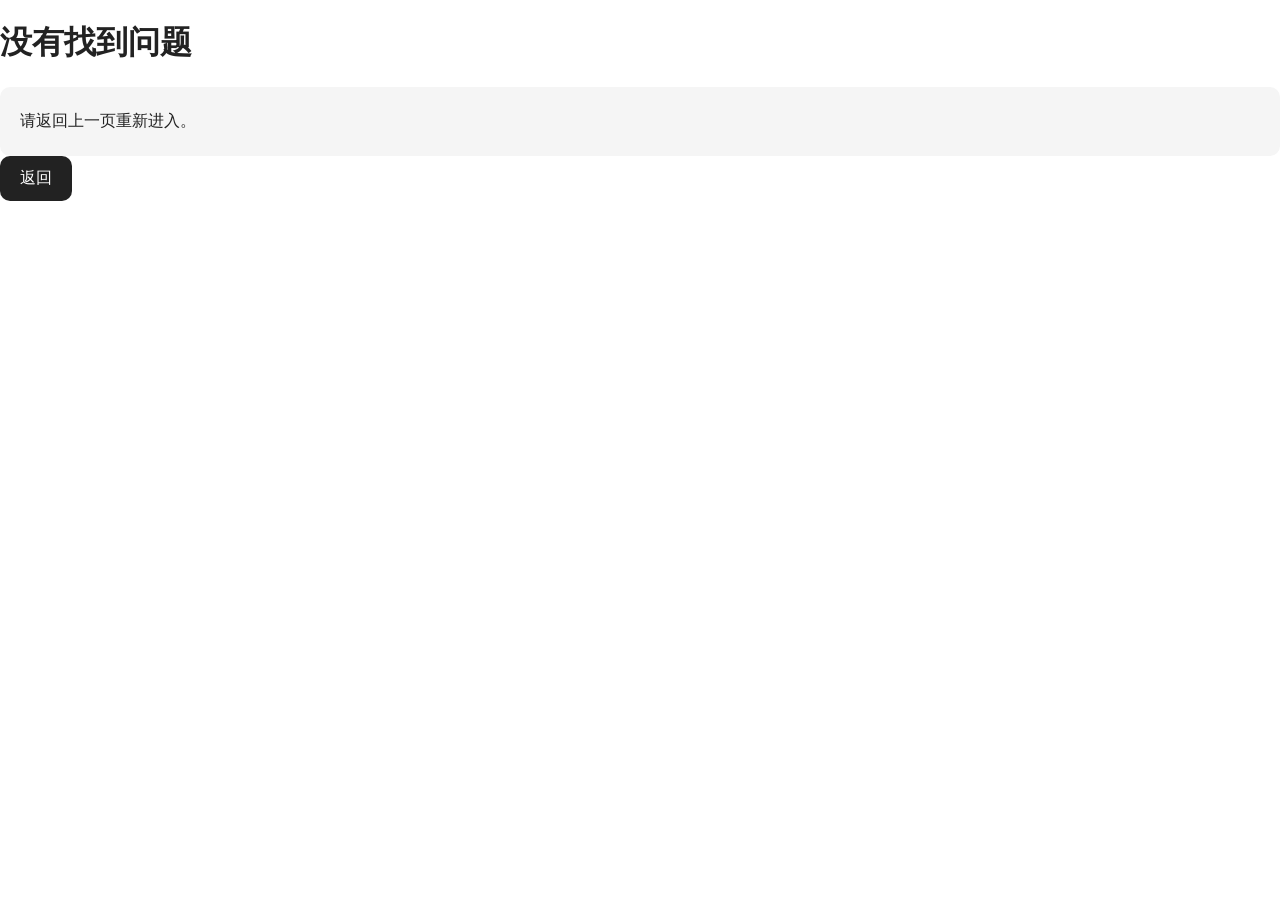
==== detail.html @ eefa604d "1.3" ====
<!DOCTYPE html>
<html lang="zh-CN">

<head>

    <meta charset="UTF-8">

    <meta
        name="viewport"
        content="width=device-width, initial-scale=1.0"
    >

    <title>详细解释</title>

    <link rel="stylesheet" href="style.css">

</head>


<body>

    <main class="detail-page">

        <h1 id="detailQuestion">
            加载中……
        </h1>


        <div id="detailContent">

            <div class="loading">
                详细解释生成中……
            </div>

        </div>


        <button id="detailBackButton">
            返回
        </button>

    </main>


    <script src="detail.js"></script>

</body>

</html>
---- style.css ----
* {
    box-sizing: border-box;
}


body {

    margin: 0;

    font-family:
        -apple-system,
        BlinkMacSystemFont,
        "Segoe UI",
        sans-serif;

    color: #222;

    background: #ffffff;
}


button {

    border: none;

    border-radius: 10px;

    padding:
        12px
        20px;

    font-size: 16px;

    cursor: pointer;

    background: #222;

    color: white;
}


button:disabled {

    opacity: 0.6;

    cursor: default;
}


/* =========================
   首页
   ========================= */

.why-page {

    max-width: 700px;

    margin:
        120px
        auto;

    padding:
        20px;
}


.why-page h1 {

    margin-bottom: 30px;

    font-size: 36px;
}


#question {

    margin-top: 40px;

    font-size: 25px;

    line-height: 1.7;

    cursor: default;

    opacity: 0;

    transition:
        opacity 0.2s ease;
}


#question.visible {

    opacity: 1;

}


#question:not(:empty) {

    cursor: pointer;
}


/* =========================
   解释页
   ========================= */

.explain-page {

    max-width: 760px;

    margin:
        70px
        auto;

    padding:
        20px;
}


.explain-page h1 {

    margin-bottom: 35px;

    font-size: 32px;

    line-height: 1.5;
}


/* 核心回答 */

.explanation-summary {

    padding: 22px;

    margin-bottom: 35px;

    border-radius: 12px;

    background: #f5f5f5;

    font-size: 19px;

    font-weight: 600;

    line-height: 1.8;
}


/* 每一个知识点 */

.explanation-point {

    margin-bottom: 32px;
}


.explanation-point h2 {

    margin:
        0
        0
        10px;

    font-size: 20px;

    line-height: 1.5;
}


.explanation-point p {

    margin: 0;

    font-size: 17px;

    line-height: 1.9;
}


/* 最后总结 */

.explanation-conclusion {

    margin-top: 35px;

    padding-top: 25px;

    border-top:
        1px solid #ddd;

    font-size: 17px;

    line-height: 1.9;
}


/* 加载 */

.loading {

    font-size: 17px;

    line-height: 1.8;

    color: #666;
}


/* 错误 */

.error {

    padding: 20px;

    border-radius: 10px;

    background: #f5f5f5;

    line-height: 1.8;
}


/* 返回按钮 */

#backButton {

    margin-top: 40px;
}
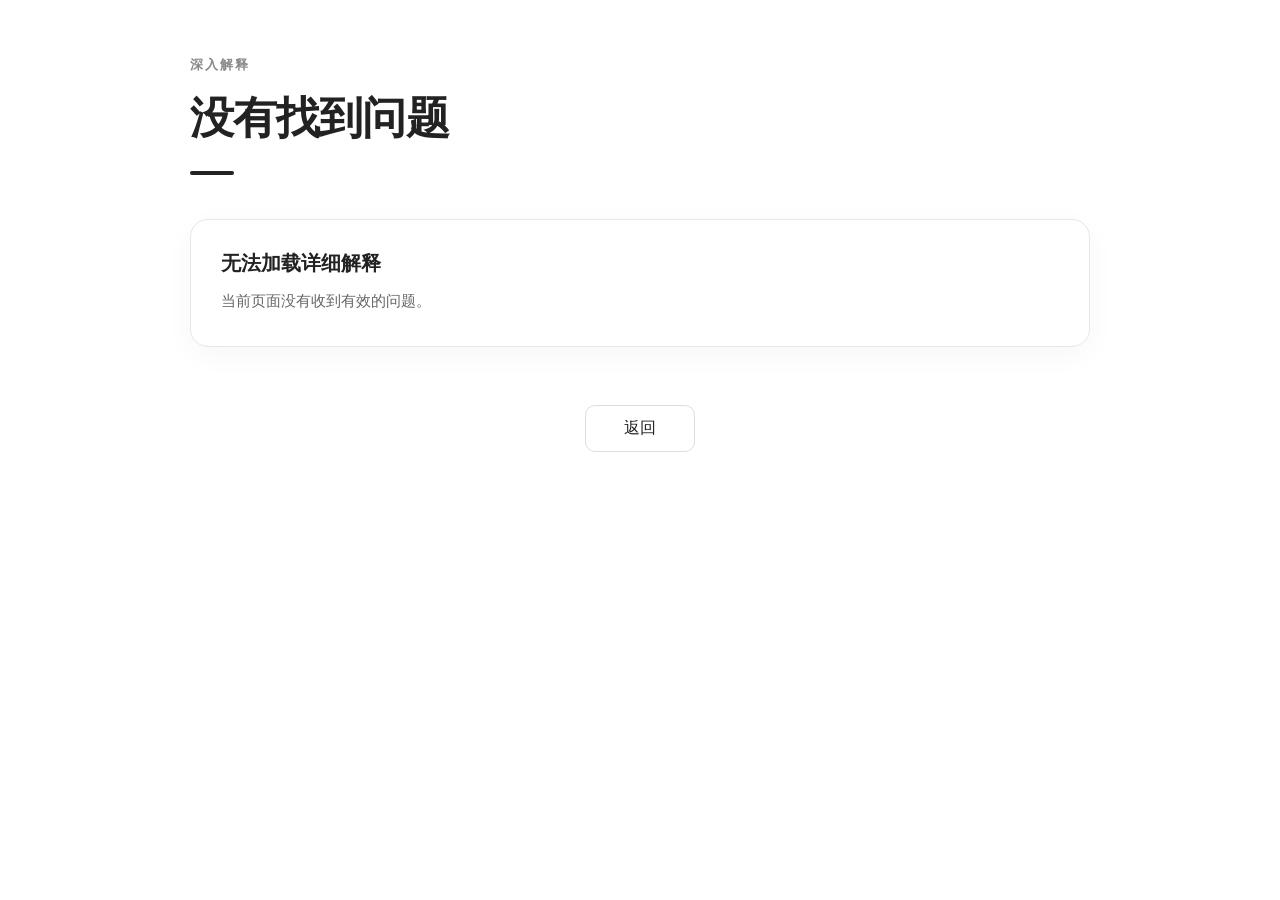
==== commit 12bb7c1b: "1.3" ====
--- a/detail.html
+++ b/detail.html
@@ -2,45 +2,38 @@
 <html lang="zh-CN">
 
 <head>
-
     <meta charset="UTF-8">
-
-    <meta
-        name="viewport"
-        content="width=device-width, initial-scale=1.0"
-    >
-
+    <meta name="viewport" content="width=device-width, initial-scale=1.0">
     <title>详细解释</title>
-
     <link rel="stylesheet" href="style.css">
-
 </head>
-
 
 <body>
 
     <main class="detail-page">
 
-        <h1 id="detailQuestion">
-            加载中……
-        </h1>
-
+        <div class="detail-header">
+            <div class="detail-eyebrow">深入解释</div>
+            <h1 id="detailQuestion">加载中……</h1>
+            <div class="detail-header-line"></div>
+        </div>
 
         <div id="detailContent">
 
-            <div class="loading">
-                详细解释生成中……
+            <div class="detail-loading-card">
+                <div class="loading-spinner"></div>
+                <div class="loading">详细解释生成中……</div>
             </div>
 
         </div>
 
-
-        <button id="detailBackButton">
-            返回
-        </button>
+        <div class="detail-footer">
+            <button id="detailBackButton" class="secondary-button">
+                返回
+            </button>
+        </div>
 
     </main>
-
 
     <script src="detail.js"></script>
 
--- a/style.css
+++ b/style.css
@@ -2,11 +2,12 @@
     box-sizing: border-box;
 }
 
+html {
+    -webkit-text-size-adjust: 100%;
+}
 
 body {
-
     margin: 0;
-
     font-family:
         -apple-system,
         BlinkMacSystemFont,
@@ -14,70 +15,45 @@
         sans-serif;
 
     color: #222;
-
     background: #ffffff;
 }
 
-
 button {
-
     border: none;
-
     border-radius: 10px;
-
-    padding:
-        12px
-        20px;
-
+    padding: 12px 20px;
     font-size: 16px;
-
     cursor: pointer;
 
     background: #222;
-
     color: white;
 }
 
-
 button:disabled {
-
     opacity: 0.6;
-
     cursor: default;
 }
 
 
-/* =========================
+/* ==================================================
    首页
-   ========================= */
+================================================== */
 
 .why-page {
-
     max-width: 700px;
-
-    margin:
-        120px
-        auto;
-
-    padding:
-        20px;
-}
-
+    margin: 120px auto;
+    padding: 20px;
+}
 
 .why-page h1 {
-
     margin-bottom: 30px;
-
     font-size: 36px;
 }
 
-
 #question {
-
     margin-top: 40px;
 
     font-size: 25px;
-
     line-height: 1.7;
 
     cursor: default;
@@ -88,144 +64,797 @@
         opacity 0.2s ease;
 }
 
-
 #question.visible {
-
     opacity: 1;
-
-}
-
+}
 
 #question:not(:empty) {
-
     cursor: pointer;
 }
 
 
-/* =========================
+/* ==================================================
    解释页
-   ========================= */
+================================================== */
 
 .explain-page {
-
     max-width: 760px;
-
-    margin:
-        70px
-        auto;
+    margin: 70px auto;
+    padding: 20px;
+}
+
+.explain-page h1 {
+    margin-bottom: 35px;
+
+    font-size: 32px;
+    line-height: 1.5;
+}
+
+.explanation-summary {
+    padding: 22px;
+    margin-bottom: 35px;
+
+    border-radius: 12px;
+
+    background: #f5f5f5;
+
+    font-size: 19px;
+    font-weight: 600;
+    line-height: 1.8;
+}
+
+.explanation-point {
+    margin-bottom: 32px;
+}
+
+.explanation-point h2 {
+    margin: 0 0 10px;
+
+    font-size: 20px;
+    line-height: 1.5;
+}
+
+.explanation-point p {
+    margin: 0;
+
+    font-size: 17px;
+    line-height: 1.9;
+}
+
+.explanation-conclusion {
+    margin-top: 35px;
+    padding-top: 25px;
+
+    border-top: 1px solid #ddd;
+
+    font-size: 17px;
+    line-height: 1.9;
+}
+
+.loading {
+    font-size: 17px;
+    line-height: 1.8;
+    color: #666;
+}
+
+.error {
+    padding: 20px;
+
+    border-radius: 10px;
+
+    background: #f5f5f5;
+
+    line-height: 1.8;
+}
+
+#backButton {
+    margin-top: 40px;
+}
+
+
+/* ==================================================
+   详细解释页
+================================================== */
+
+.detail-page {
+    width: min(calc(100% - 32px),
+            900px);
+
+    margin: 0 auto;
 
     padding:
-        20px;
-}
-
-
-.explain-page h1 {
-
-    margin-bottom: 35px;
-
-    font-size: 32px;
+        56px 0 72px;
+}
+
+
+/* ---------- 顶部 ---------- */
+
+.detail-header {
+    margin-bottom: 44px;
+}
+
+.detail-eyebrow {
+    margin-bottom: 14px;
+
+    font-size: 13px;
+    font-weight: 700;
+
+    letter-spacing: 0.16em;
+
+    color: #888;
+}
+
+.detail-header h1 {
+    margin: 0;
+
+    font-size: clamp(30px,
+            5vw,
+            44px);
+
+    line-height: 1.35;
+    font-weight: 750;
+
+    letter-spacing: -0.02em;
+}
+
+.detail-header-line {
+    width: 44px;
+    height: 4px;
+
+    margin-top: 24px;
+
+    border-radius: 999px;
+
+    background: #222;
+}
+
+
+/* ---------- Loading ---------- */
+
+.detail-loading-card {
+    min-height: 190px;
+
+    display: flex;
+
+    flex-direction: column;
+
+    align-items: center;
+
+    justify-content: center;
+
+    gap: 18px;
+
+    border:
+        1px solid #e8e8e8;
+
+    border-radius: 18px;
+
+    background: #fafafa;
+}
+
+.loading-spinner {
+    width: 26px;
+    height: 26px;
+
+    border:
+        3px solid #e7e7e7;
+
+    border-top-color: #222;
+
+    border-radius: 50%;
+
+    animation:
+        loading-spin 0.8s linear infinite;
+}
+
+@keyframes loading-spin {
+
+    from {
+        transform: rotate(0deg);
+    }
+
+    to {
+        transform: rotate(360deg);
+    }
+}
+
+
+/* ---------- 通用区块 ---------- */
+
+.detail-block {
+    margin-top: 48px;
+}
+
+.block-title {
+    display: flex;
+
+    align-items: baseline;
+
+    gap: 10px;
+
+    margin-bottom: 20px;
+
+    font-size: 22px;
+    font-weight: 750;
+
+    letter-spacing: -0.01em;
+}
+
+.block-title span {
+    font-size: 13px;
+
+    color: #999;
+
+    letter-spacing: 0.08em;
+
+    font-variant-numeric:
+        tabular-nums;
+}
+
+
+/* ---------- 通用卡片 ---------- */
+
+.detail-card {
+    border:
+        1px solid #e7e7e7;
+
+    border-radius: 18px;
+
+    background: #ffffff;
+
+    box-shadow:
+        0 8px 30px rgba(0, 0, 0, 0.035);
+}
+
+
+/* ---------- Summary ---------- */
+
+.summary-card {
+    position: relative;
+
+    padding:
+        28px 30px 30px;
+}
+
+.summary-card::before {
+    content: "";
+
+    position: absolute;
+
+    top: 0;
+    left: 0;
+
+    width: 5px;
+    height: 100%;
+
+    border-radius:
+        18px 0 0 18px;
+
+    background: #222;
+}
+
+.card-label {
+    margin-bottom: 14px;
+
+    font-size: 13px;
+    font-weight: 700;
+
+    color: #888;
+
+    letter-spacing: 0.08em;
+}
+
+.summary-text {
+    font-size: 20px;
+    font-weight: 650;
+
+    line-height: 1.85;
+
+    letter-spacing: 0.01em;
+}
+
+
+/* ---------- 详细原因 ---------- */
+
+.section-list {
+    display: flex;
+
+    flex-direction: column;
+
+    gap: 14px;
+}
+
+.explanation-card {
+    display: grid;
+
+    grid-template-columns:
+        46px minmax(0, 1fr);
+
+    gap: 10px;
+
+    padding:
+        25px 24px;
+}
+
+.section-index {
+    font-size: 13px;
+    font-weight: 700;
+
+    color: #aaa;
+
+    padding-top: 3px;
+
+    font-variant-numeric:
+        tabular-nums;
+}
+
+.section-body h2 {
+    margin: 0 0 10px;
+
+    font-size: 19px;
+    line-height: 1.55;
+}
+
+.section-body p {
+    margin: 0;
+
+    font-size: 16px;
+
+    line-height: 1.95;
+
+    color: #444;
+}
+
+
+/* ---------- 比较数据 ---------- */
+
+.comparison-list {
+    display: grid;
+
+    grid-template-columns:
+        repeat(auto-fit,
+            minmax(280px, 1fr));
+
+    gap: 16px;
+}
+
+.comparison-card {
+    padding: 24px;
+}
+
+.comparison-title {
+    margin-bottom: 18px;
+
+    font-size: 17px;
+    font-weight: 700;
 
     line-height: 1.5;
 }
 
-
-/* 核心回答 */
-
-.explanation-summary {
-
-    padding: 22px;
-
-    margin-bottom: 35px;
-
-    border-radius: 12px;
-
-    background: #f5f5f5;
-
-    font-size: 19px;
-
+.comparison-table {
+    border-top:
+        1px solid #eeeeee;
+}
+
+.comparison-row {
+    display: flex;
+
+    align-items: center;
+
+    justify-content: space-between;
+
+    gap: 20px;
+
+    padding: 14px 0;
+
+    border-bottom:
+        1px solid #eeeeee;
+}
+
+.comparison-name {
+    min-width: 0;
+
+    font-size: 15px;
+
+    color: #555;
+
+    overflow-wrap: anywhere;
+}
+
+.comparison-value {
+    flex-shrink: 0;
+
+    font-size: 17px;
+    font-weight: 700;
+
+    font-variant-numeric:
+        tabular-nums;
+}
+
+.comparison-unit {
+    margin-left: 5px;
+
+    font-size: 13px;
+    font-weight: 500;
+
+    color: #888;
+}
+
+
+/* ---------- 图表 ---------- */
+
+.chart-list {
+    display: flex;
+
+    flex-direction: column;
+
+    gap: 18px;
+}
+
+.chart-card {
+    padding:
+        24px 24px 20px;
+}
+
+.chart-header {
+    display: flex;
+
+    align-items: flex-start;
+
+    justify-content: space-between;
+
+    gap: 18px;
+
+    margin-bottom: 18px;
+}
+
+.chart-title {
+    font-size: 17px;
+    font-weight: 700;
+
+    line-height: 1.5;
+}
+
+.chart-unit {
+    margin-top: 6px;
+
+    font-size: 13px;
+
+    color: #888;
+}
+
+.chart-type {
+    flex-shrink: 0;
+
+    padding:
+        6px 9px;
+
+    border:
+        1px solid #e8e8e8;
+
+    border-radius: 999px;
+
+    font-size: 12px;
+
+    color: #777;
+}
+
+.chart-canvas-wrap {
+    width: 100%;
+    overflow: hidden;
+}
+
+.chart-canvas-wrap canvas {
+    display: block;
+
+    width: 100%;
+}
+
+
+/* ---------- 限制 ---------- */
+
+.limitation-card {
+    display: flex;
+
+    align-items: flex-start;
+
+    gap: 14px;
+
+    padding: 23px 24px;
+}
+
+.limitation-mark {
+    flex-shrink: 0;
+
+    width: 28px;
+    height: 28px;
+
+    display: flex;
+
+    align-items: center;
+    justify-content: center;
+
+    border:
+        1px solid #ddd;
+
+    border-radius: 50%;
+
+    font-size: 14px;
+    font-weight: 700;
+
+    color: #555;
+}
+
+.limitation-text {
+    font-size: 15px;
+
+    line-height: 1.9;
+
+    color: #666;
+}
+
+
+/* ---------- 来源 ---------- */
+
+.source-card {
+    padding:
+        8px 24px;
+}
+
+.source-row {
+    display: flex;
+
+    align-items: center;
+
+    gap: 12px;
+
+    padding: 15px 0;
+
+    border-bottom:
+        1px solid #eeeeee;
+}
+
+.source-row:last-child {
+    border-bottom: none;
+}
+
+.source-dot {
+    flex-shrink: 0;
+
+    width: 6px;
+    height: 6px;
+
+    border-radius: 50%;
+
+    background: #222;
+}
+
+.source-name {
+    font-size: 14px;
+
+    line-height: 1.7;
+
+    color: #555;
+
+    overflow-wrap: anywhere;
+}
+
+
+/* ---------- 最终结论 ---------- */
+
+.conclusion-card {
+    padding:
+        28px 30px;
+}
+
+.conclusion-text {
+    font-size: 18px;
     font-weight: 600;
 
-    line-height: 1.8;
-}
-
-
-/* 每一个知识点 */
-
-.explanation-point {
-
-    margin-bottom: 32px;
-}
-
-
-.explanation-point h2 {
-
-    margin:
-        0
-        0
-        10px;
+    line-height: 1.9;
+}
+
+
+/* ---------- 错误 ---------- */
+
+.error-card {
+    padding: 30px;
+}
+
+.error-title {
+    margin-bottom: 10px;
 
     font-size: 20px;
-
-    line-height: 1.5;
-}
-
-
-.explanation-point p {
-
-    margin: 0;
-
-    font-size: 17px;
+    font-weight: 700;
+}
+
+.error-text {
+    font-size: 15px;
 
     line-height: 1.9;
-}
-
-
-/* 最后总结 */
-
-.explanation-conclusion {
-
-    margin-top: 35px;
-
-    padding-top: 25px;
-
-    border-top:
-        1px solid #ddd;
-
-    font-size: 17px;
-
-    line-height: 1.9;
-}
-
-
-/* 加载 */
-
-.loading {
-
-    font-size: 17px;
-
-    line-height: 1.8;
 
     color: #666;
 }
 
 
-/* 错误 */
-
-.error {
-
-    padding: 20px;
-
-    border-radius: 10px;
-
-    background: #f5f5f5;
-
-    line-height: 1.8;
-}
-
-
-/* 返回按钮 */
-
-#backButton {
-
-    margin-top: 40px;
+/* ---------- 底部 ---------- */
+
+.detail-footer {
+    display: flex;
+
+    justify-content: center;
+
+    margin-top: 58px;
+}
+
+.secondary-button {
+    min-width: 110px;
+
+    border:
+        1px solid #dddddd;
+
+    background: #ffffff;
+
+    color: #222;
+
+    transition:
+        background 0.15s ease,
+        border-color 0.15s ease;
+}
+
+.secondary-button:hover {
+    background: #f7f7f7;
+
+    border-color: #cccccc;
+}
+
+
+/* ==================================================
+   iPad / 手机
+================================================== */
+
+@media (max-width: 700px) {
+
+    .why-page {
+        margin: 90px auto;
+    }
+
+    .explain-page {
+        margin: 46px auto;
+    }
+
+
+    .detail-page {
+        width: min(calc(100% - 24px),
+                900px);
+
+        padding:
+            34px 0 52px;
+    }
+
+
+    .detail-header {
+        margin-bottom: 32px;
+    }
+
+
+    .detail-header h1 {
+        font-size: 30px;
+    }
+
+
+    .summary-card {
+        padding:
+            24px 22px 24px;
+    }
+
+
+    .summary-text {
+        font-size: 18px;
+    }
+
+
+    .detail-block {
+        margin-top: 38px;
+    }
+
+
+    .block-title {
+        font-size: 20px;
+    }
+
+
+    .explanation-card {
+        grid-template-columns:
+            36px minmax(0, 1fr);
+
+        padding:
+            21px 18px;
+    }
+
+
+    .section-body h2 {
+        font-size: 18px;
+    }
+
+
+    .section-body p {
+        font-size: 15px;
+    }
+
+
+    .comparison-list {
+        grid-template-columns:
+            1fr;
+    }
+
+
+    .comparison-card {
+        padding:
+            21px 18px;
+    }
+
+
+    .chart-card {
+        padding:
+            20px 14px 16px;
+    }
+
+
+    .chart-header {
+        gap: 10px;
+    }
+
+
+    .chart-title {
+        font-size: 16px;
+    }
+
+
+    .conclusion-card {
+        padding:
+            24px 22px;
+    }
+
+
+    .conclusion-text {
+        font-size: 17px;
+    }
+
+}
+
+
+/* ==================================================
+   很窄的手机
+================================================== */
+
+@media (max-width: 420px) {
+
+    .detail-page {
+        width:
+            calc(100% - 20px);
+
+        padding-top: 26px;
+    }
+
+
+    .detail-header h1 {
+        font-size: 27px;
+    }
+
+
+    .summary-text {
+        font-size: 17px;
+    }
+
+
+    .comparison-row {
+        gap: 12px;
+    }
+
+
+    .comparison-value {
+        font-size: 16px;
+    }
+
 }
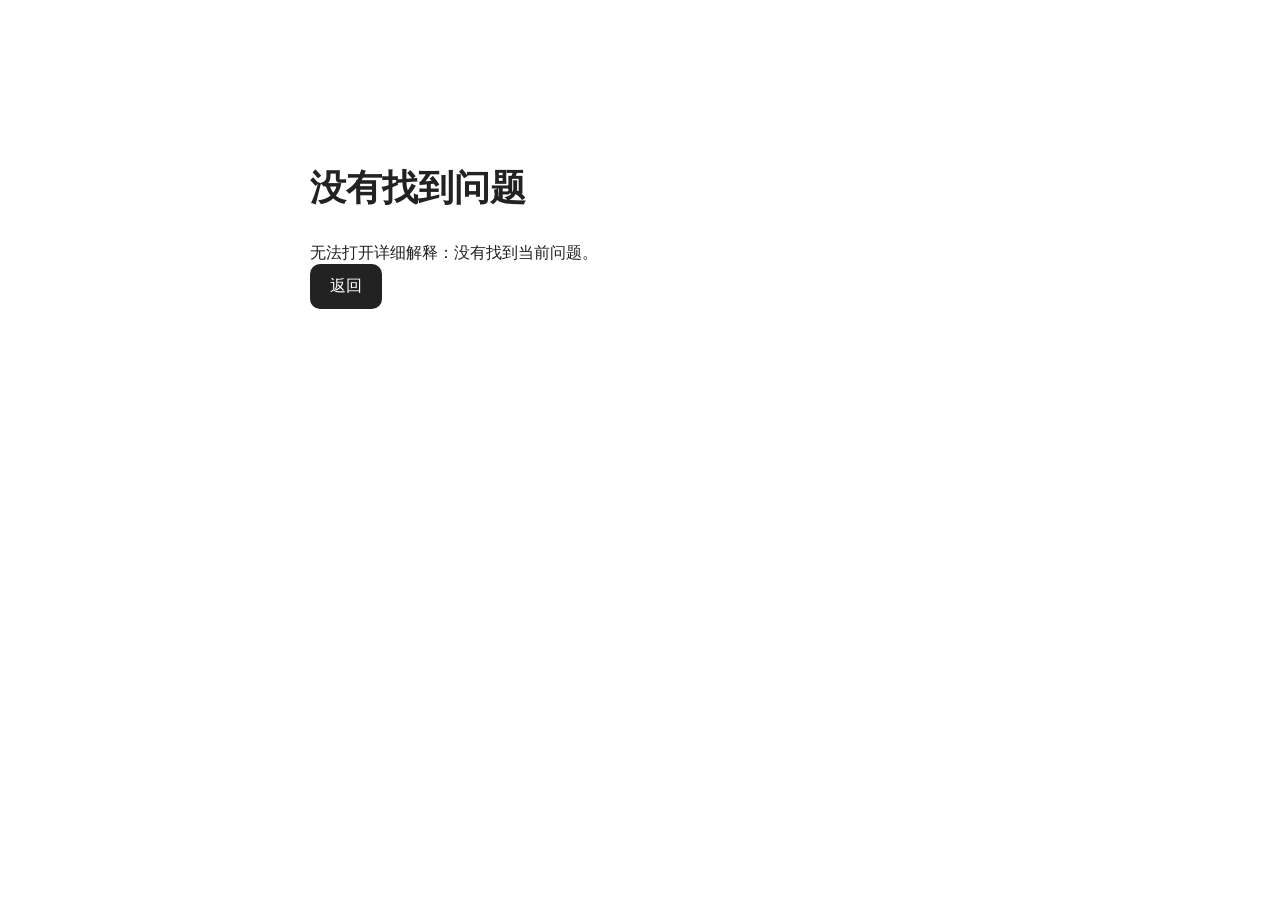
==== commit 3ec3edf3: "1.4.2" ====
--- a/detail.html
+++ b/detail.html
@@ -4,34 +4,25 @@
 <head>
     <meta charset="UTF-8">
     <meta name="viewport" content="width=device-width, initial-scale=1.0">
-    <title>详细解释</title>
+    <title>为什么 - 详细解释</title>
     <link rel="stylesheet" href="style.css">
 </head>
 
 <body>
 
-    <main class="detail-page">
+    <main class="why-page">
 
-        <div class="detail-header">
-            <div class="detail-eyebrow">深入解释</div>
-            <h1 id="detailQuestion">加载中……</h1>
-            <div class="detail-header-line"></div>
+        <h1 id="detailQuestion">
+            正在加载详细解释……
+        </h1>
+
+        <div id="detailContent">
+            正在生成详细解释……
         </div>
 
-        <div id="detailContent">
-
-            <div class="detail-loading-card">
-                <div class="loading-spinner"></div>
-                <div class="loading">详细解释生成中……</div>
-            </div>
-
-        </div>
-
-        <div class="detail-footer">
-            <button id="detailBackButton" class="secondary-button">
-                返回
-            </button>
-        </div>
+        <button id="detailBackButton">
+            返回
+        </button>
 
     </main>
 
